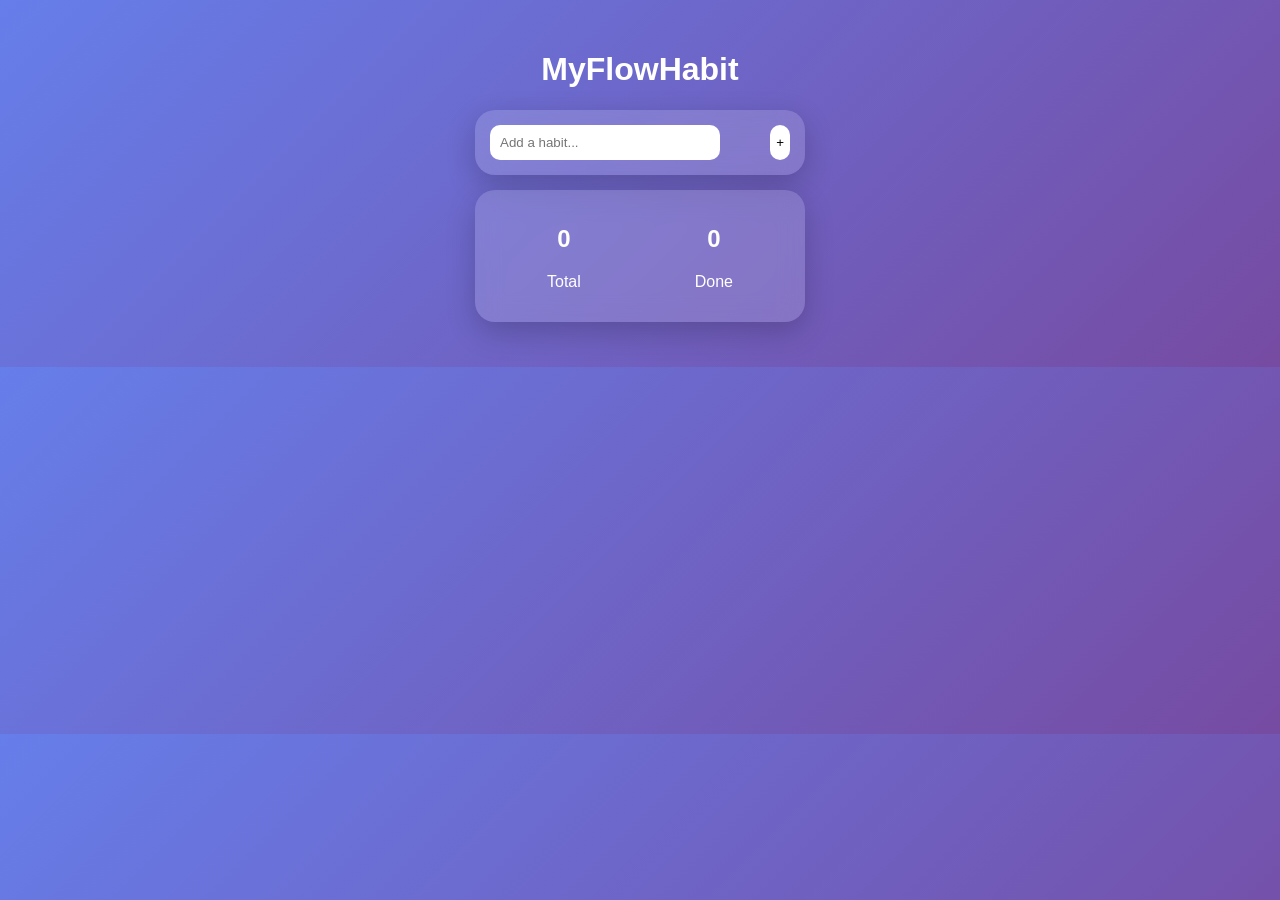
==== app.html @ cd646f6e "Add files via upload" ====
<!DOCTYPE html>
<html lang="en">
<head>
  <meta charset="UTF-8">
  <title>Dashboard</title>
  <link rel="stylesheet" href="style.css">
</head>
<body>

  <div class="app">

    <h1>MyFlowHabit</h1>

    <div class="glass input-card">
      <input id="habitInput" placeholder="Add a habit...">
      <button onclick="addHabit()">+</button>
    </div>

    <div class="glass stats">
      <div>
        <h2 id="total">0</h2>
        <p>Total</p>
      </div>
      <div>
        <h2 id="completed">0</h2>
        <p>Done</p>
      </div>
    </div>

    <div id="habitList"></div>

  </div>

  <script src="script.js"></script>
</body>
</html>
---- style.css ----
/* ===== LANDING PAGE ===== */

.landing {
  height: 100vh;
  margin: 0;
  font-family: 'Poppins', sans-serif;
  background: linear-gradient(135deg, #ff9a9e, #a18cd1);
  display: flex;
  justify-content: center;
  align-items: center;
}

.hero {
  text-align: center;
  color: white;
}

.logo {
  font-size: 48px;
  font-weight: bold;
  animation: fadeIn 1.5s ease;
}

.tagline {
  margin-top: 10px;
  font-size: 18px;
  opacity: 0.8;
}

.start-btn {
  display: inline-block;
  margin-top: 25px;
  padding: 12px 25px;
  background: white;
  color: #a18cd1;
  border-radius: 25px;
  text-decoration: none;
  font-weight: bold;
  transition: 0.3s;
}

.start-btn:hover {
  transform: scale(1.1);
}

/* animation */
@keyframes fadeIn {
  from { opacity: 0; transform: translateY(20px);}
  to { opacity: 1; transform: translateY(0);}
}




/* ===== APP PAGE ===== */

body {
  margin: 0;
  font-family: 'Poppins', sans-serif;
  background: linear-gradient(135deg, #667eea, #764ba2);
  color: white;
}

.app {
  text-align: center;
  padding: 30px;
}

/* glass effect */
.glass {
  background: rgba(255,255,255,0.15);
  backdrop-filter: blur(12px);
  border-radius: 20px;
  padding: 15px;
  margin: 15px auto;
  width: 300px;
  box-shadow: 0 10px 30px rgba(0,0,0,0.2);
}

/* input */
.input-card {
  display: flex;
  justify-content: space-between;
}

input {
  border: none;
  padding: 10px;
  border-radius: 10px;
  width: 70%;
}

button {
  border: none;
  background: white;
  border-radius: 10px;
  cursor: pointer;
}

/* stats */
.stats {
  display: flex;
  justify-content: space-around;
}

/* habit cards */
.habit {
  display: flex;
  justify-content: space-between;
  align-items: center;
  animation: slideUp 0.4s ease;
}

.habit:hover {
  transform: scale(1.03);
}

.done {
  text-decoration: line-through;
  opacity: 0.6;
}

/* animations */
@keyframes slideUp {
  from { transform: translateY(20px); opacity: 0;}
  to { transform: translateY(0); opacity: 1;}
}



button:hover {
  transform: scale(1.1);
}

input:focus {
  outline: none;
  box-shadow: 0 0 10px rgba(255,255,255,0.5);
}
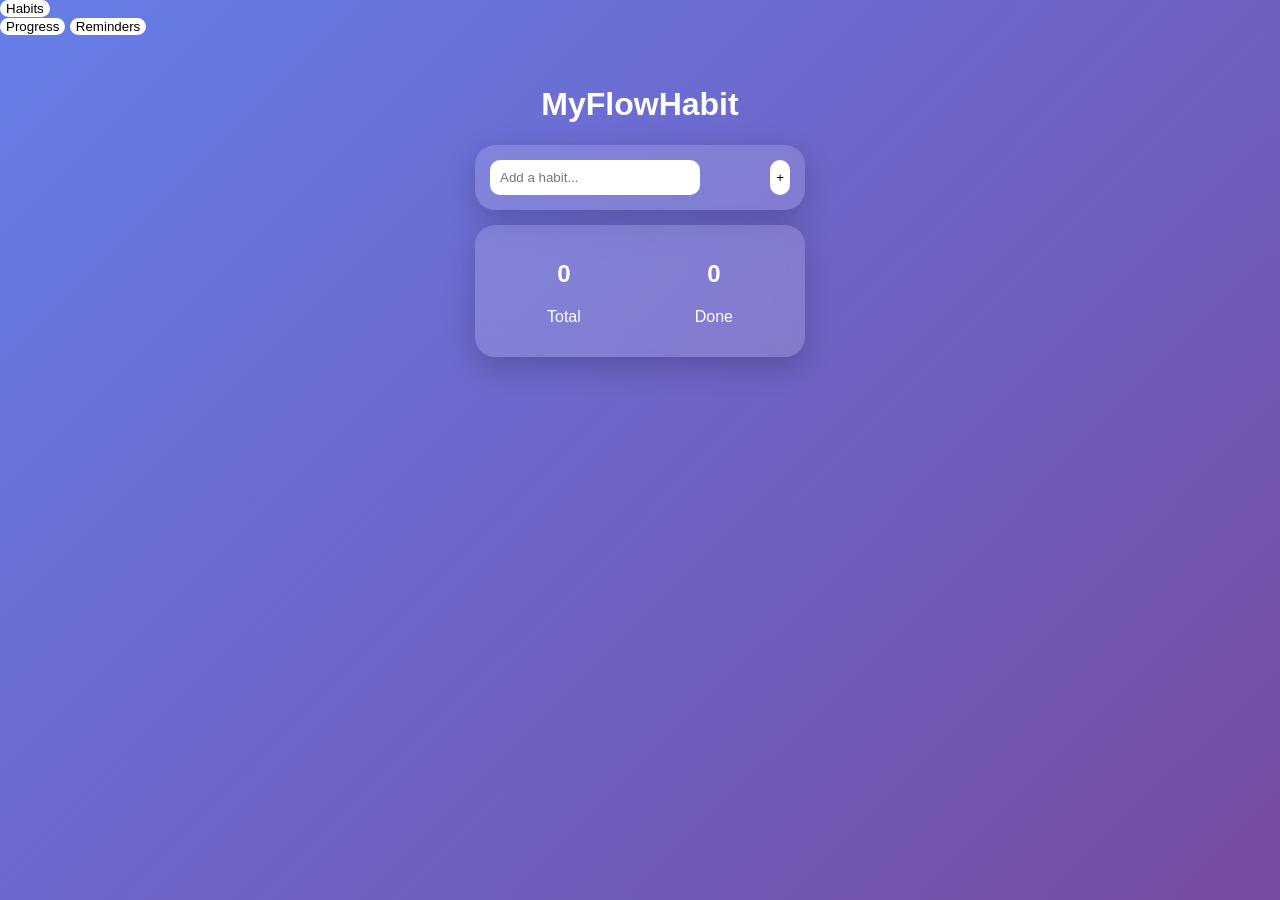
==== commit 85f98462: "Update app.html" ====
--- a/app.html
+++ b/app.html
@@ -1,3 +1,26 @@
+<div class="nav">
+  <button onclick="showSection('habits')">Habits</button>
+  <div id="habitsSection">
+  <!-- your habit UI here -->
+</div>
+  <button onclick="showSection('progress')">Progress</button>
+  <div id="progressSection" style="display:none;">
+  <h2>Your Progress 📊</h2>
+  <p id="progressText"></p>
+</div>
+  <button onclick="showSection('reminders')">Reminders</button>
+  <div id="remindersSection" style="display:none;">
+  <h2>Reminders ⏰</h2>
+  <button onclick="setReminder()">Remind me in 5 sec</button>
+</div>
+</div>
+
+
+
+
+
+
+
 <!DOCTYPE html>
 <html lang="en">
 <head>
@@ -33,4 +56,4 @@
 
   <script src="script.js"></script>
 </body>
-</html>+</html>
